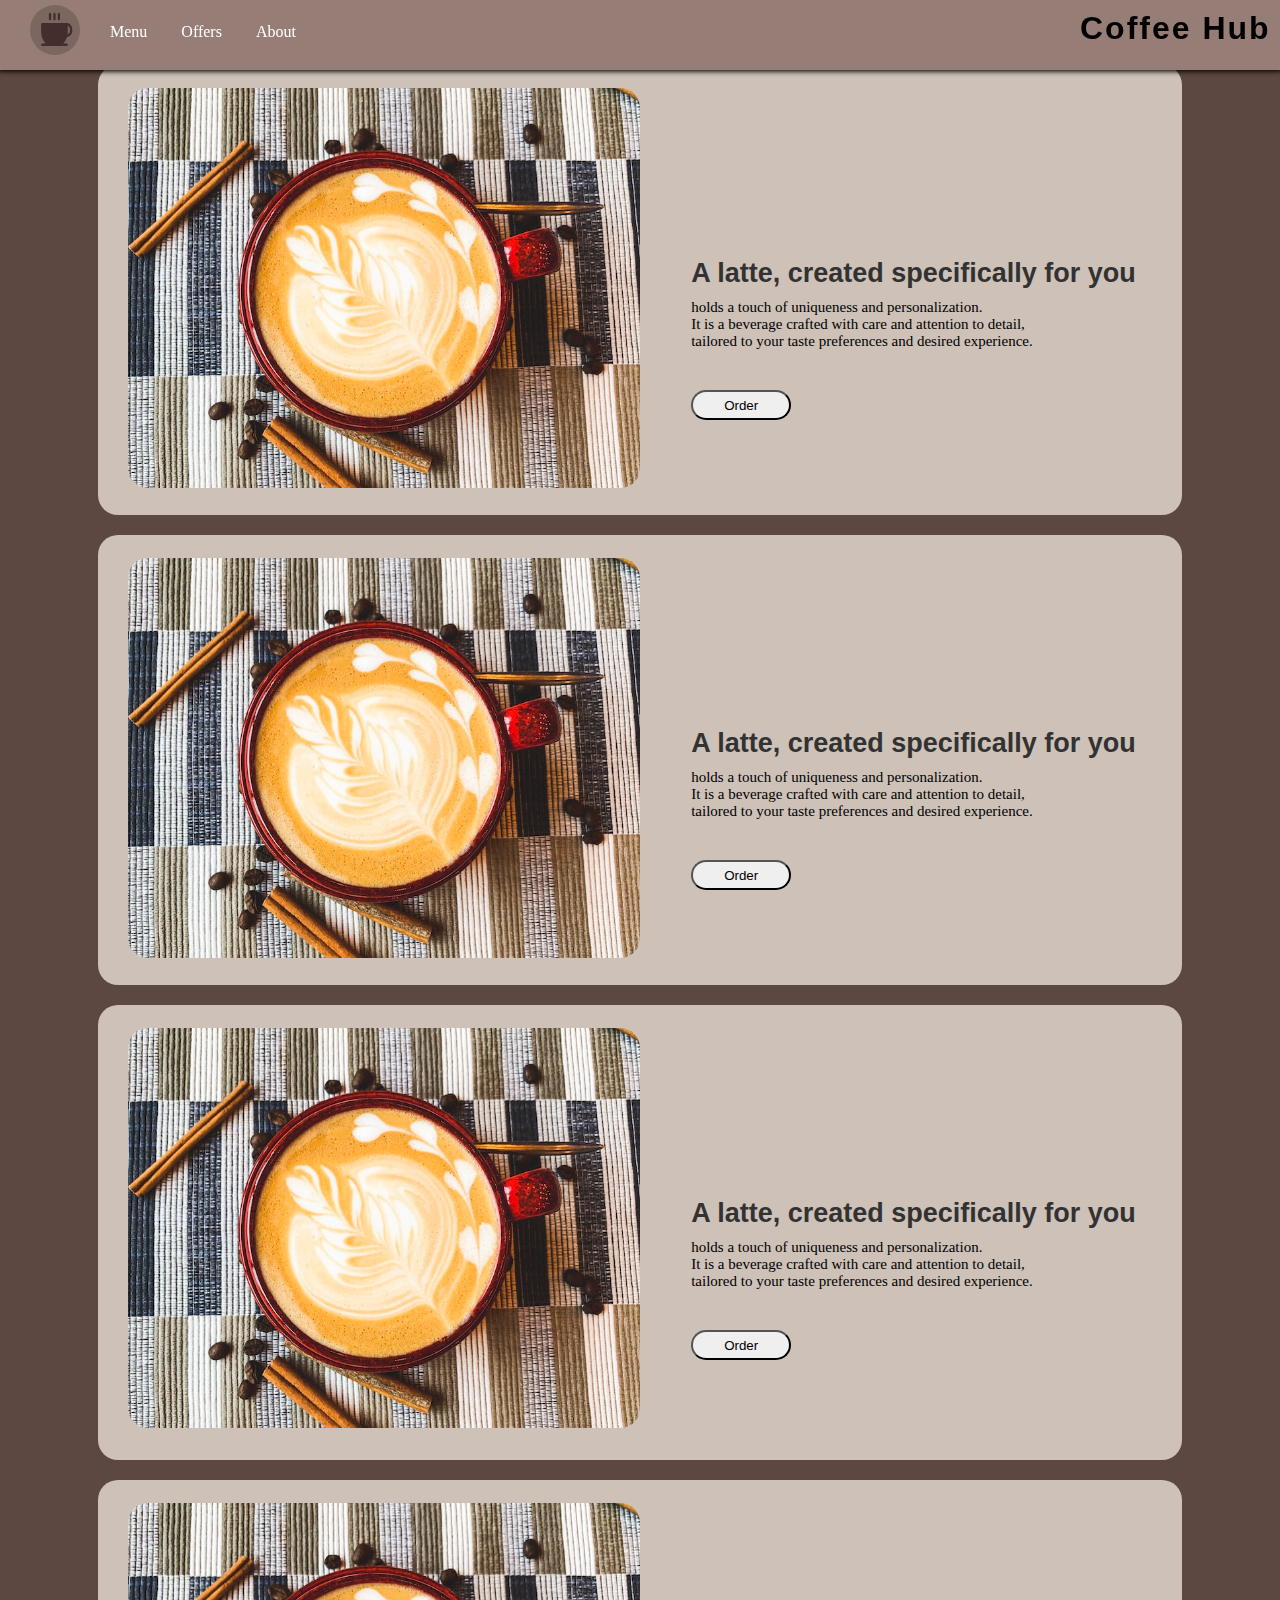
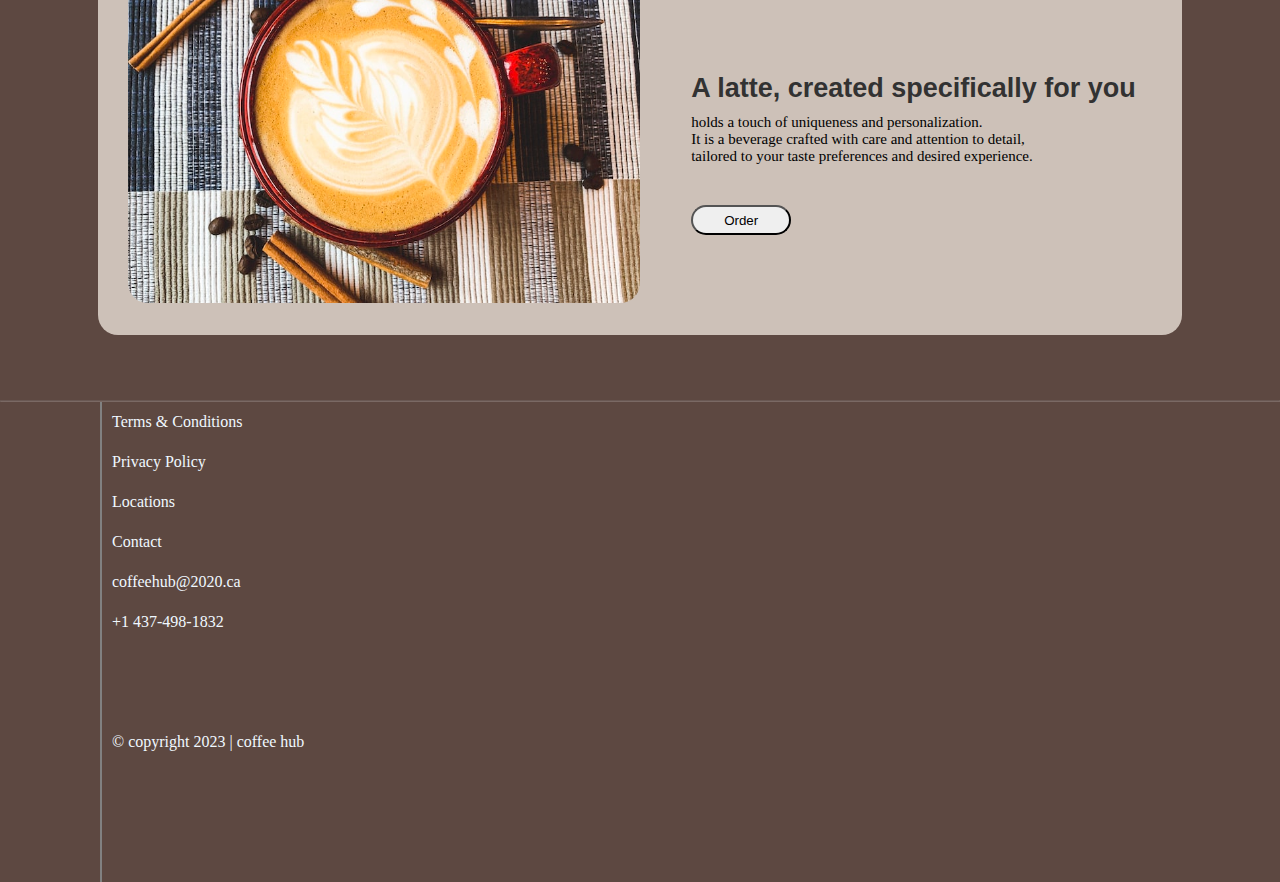
==== index.html @ 1ec55e0c "major changes" ====
<!DOCTYPE html>
<html lang="en">

<head>
    <meta charset="UTF-8">
    <meta name="viewport" content="width=device-width, initial-scale=1.0">
    <link rel="stylesheet" href="style/style.css">
    <title>Coffee Hub</title>
</head>

<body>
    <!-- header starts -->
    <header>
        <div class="header-main">

            <div class="header-left">
                <div class="logo">
                    <img src="logo/Group 1.svg" alt="">

                </div>
                <div class="navigation">
                    <ul>

                        <li><a href="#">Menu</a></li>
                        <li><a href="#">Offers</a></li>
                        <li><a href="#">About</a></li>


                    </ul>
                </div>

            </div>
            <div class="header-right">
                <div class="name">
                    <h1>Coffee Hub</h1>
                </div>

            </div>

        </div>

    </header>
    <!-- header ends -->
    <!-- main body starts -->
    <div class="body-main">
        <!-- content 1 starts -->
        <div class="content-1">
            <div class="img-1">
                <img src="images/coffee.png" alt="coffee">

            </div>
            <div class="txt-1">
                <h2>A latte, created specifically for you</h2>
                <h6>

                    holds a touch of uniqueness and personalization. <br>
                    It is a beverage crafted with care and attention to detail, <br>
                    tailored to your taste preferences and desired experience.</h6>

                <button>Order</button>
            </div>

        </div>
        <!-- content 1 ends -->
        <div class="content-2">
            <div class="img-1">
                <img src="images/coffee.png" alt="coffee">

            </div>
            <div class="txt-1">
                <h2>A latte, created specifically for you</h2>
                <h6>

                    holds a touch of uniqueness and personalization. <br>
                    It is a beverage crafted with care and attention to detail, <br>
                    tailored to your taste preferences and desired experience.</h6>

                <button>Order</button>
            </div>
        </div>
        <div class="content-3">
            <div class="img-1">
                <img src="images/coffee.png" alt="coffee">

            </div>
            <div class="txt-1">
                <h2>A latte, created specifically for you</h2>
                <h6>

                    holds a touch of uniqueness and personalization. <br>
                    It is a beverage crafted with care and attention to detail, <br>
                    tailored to your taste preferences and desired experience.</h6>

                <button>Order</button>
            </div>
        </div>
        <div class="content-4">
            <div class="img-1">
                <img src="images/coffee.png" alt="coffee">

            </div>
            <div class="txt-1">
                <h2>A latte, created specifically for you</h2>
                <h6>

                    holds a touch of uniqueness and personalization. <br>
                    It is a beverage crafted with care and attention to detail, <br>
                    tailored to your taste preferences and desired experience.</h6>
                <button>Order</button>
            </div>
        </div>

    </div>
    <hr>
    <!-- footer starts -->

    <footer>
        <div class="footer-about">
            <div class="conditions">
                <ul>
                    <li>Terms & Conditions</li>
                    <li>Privacy Policy</li>
                    <li>Locations</li>
                    <li>Contact</li>
                </ul>
            </div>
            <div class="mail">
                <ul>
                    <li>coffeehub@2020.ca</li>
                    <li>+1 437-498-1832</li>
                </ul>

            </div>
            <div class="copyright">
                <ul>
                    <li>&#169; copyright 2023 | coffee hub</li>

                </ul>
            </div>
        </div>
    </footer>
    <!-- footer ends -->

</body>

</html>
---- style/style.css ----
* {
    margin: 0;
    padding: 0;
}

body {
    background-color: #5D4841;
}

/* header starts */
.header-main {
    background-color: #967E76;
    display: flex;
    justify-content: space-between;
    height: 70px;
    width: 100%;
    box-shadow: black 0px 0.1px 5px 2px;
    position: fixed;
    z-index: 1;




}

.logo {
    padding-top: 5px;
    padding-left: 30px;
}

.header-left {
    display: flex;
    justify-content: space-between;
    width: 300px;


}

.header-right {
    width: 200px;
    padding-top: 10px;
}

.name {
    letter-spacing: 2px;
    font-family: 'Segoe UI', Tahoma, Geneva, Verdana, sans-serif;
}

/* header ends */
/* navigation starts */
.navigation {
    padding-left: 30px;
    word-spacing: 30px;
    padding-top: 23px;
    width: 300px;


}

.navigation li {
    display: inline;
    text-decoration-style: none;
}

.navigation li a {
    color: white;
}

ul li {
    text-decoration: none;
}

li a {
    text-decoration: none;
}

/* navigation ends */
/* main body starts */
.body-main {
    display: flex;
    justify-content: center;
    align-items: center;

    flex-direction: column;
    height: 2000px;

}

/* button all start*/
button {
    width: 100px;
    height: 30px;
    margin-top: 40px;
    border-radius: 30px;
}

/* button ends */
/* content 1 starts */
.content-1 {

    background-color: #CDC1B8;
    width: 80%;
    height: 450px;
    border-radius: 20px;
    display: flex;
    justify-content: space-between;
    padding-left: 30px;
    padding-right: 30px;


}

.img-1 {

    width: 50%;
    height: 400px;
    margin-top: 23px;
    border-radius: 20px;


}

.img-1 img {
    width: 100%;
    height: 100%;
    border-radius: 20px;
}

.txt-1 {
    color: aliceblue;
    width: 45%;
    height: 350px;
    margin-top: 23px;
    border-radius: 20px;

}

.txt-1 h2 {

    padding-top: 170px;
    font-size: 27px;
    color: rgb(50, 50, 50);
    font-family: 'Gill Sans', 'Gill Sans MT', Calibri, 'Trebuchet MS', sans-serif;



}


.txt-1 h6 {

    padding-top: 10px;
    font-size: 15px;
    font-weight: lighter;
    color: black;
}

/* content 1 ends */
/* content 2 starts */
.content-2 {

    background-color: #CDC1B8;
    width: 80%;
    height: 450px;
    border-radius: 20px;
    display: flex;
    justify-content: space-between;
    padding-left: 30px;
    padding-right: 30px;
    margin-top: 20px;


}

/* content 2 ends */
/* content 3 starts */
.content-3 {
    background-color: #CDC1B8;
    width: 80%;
    height: 455px;
    border-radius: 20px;
    display: flex;
    justify-content: space-between;
    padding-left: 30px;
    padding-right: 30px;
    margin-top: 20px;

}

/* content 3 ends */
/* content 4 starts */
.content-4 {
    background-color: #CDC1B8;
    width: 80%;
    height: 455px;
    border-radius: 20px;
    display: flex;
    justify-content: space-between;
    padding-left: 30px;
    padding-right: 30px;
    margin-top: 20px;

}

/* content 4 ends */
hr {
    opacity: 0.2;
}

.footer-main {
    height: 200px;
    width: 100%;
    padding-top: 20px;
    display: flex;
}

.conditions {

    height: 160px;
    width: 200px;
    margin-left: 100px;
    border-left: 2px solid rgb(129, 129, 129);
    line-height: 40px;
    padding-left: 10px;
    color: aliceblue;


}

.conditions li {
    list-style: none;
}

.mail {
    height: 160px;
    width: 200px;
    margin-left: 100px;
    border-left: 2px solid rgb(129, 129, 129);
    line-height: 40px;
    padding-left: 10px;
    color: aliceblue;


}

.mail li {
    list-style: none;
}

.copyright {
    height: 160px;
    width: 200px;
    margin-left: 100px;
    border-left: 2px solid rgb(129, 129, 129);
    line-height: 40px;
    padding-left: 10px;
    color: aliceblue;
}

.copyright li {
    list-style: none;
}

/* about page  starts*/
.about-main {

    height: 700px;
    width: 900px;
    padding-top: 100px;
    margin-left: 180px;

}

.about-top {

    display: flex;
    align-items: center;
    justify-content: center;
    margin-top: 20px;


}

.about-img {
    height: 300px;
    width: 500px;
    background-color: #AEED98;
    display: flex;
    justify-content: center;
    padding-top: 10px;



}

.about-img img {
    height: 290px;
    width: 480px;


}

.about-txt {
    writing-mode: vertical-rl;
    text-orientation: mixed;
    rotate: 180deg;
    font-size: 40px;
    word-spacing: 20px;
    letter-spacing: 2px;
}

.about-txt h5 {

    color: white;
    font-weight: lighter;
    font-family: 'Segoe UI', Tahoma, Geneva, Verdana, sans-serif;

}

.about-discription {
    display: inline-block;
    color: white;
    margin-left: 220px;
    margin-top: 30px;
    height: 600px;
}

.about-discription>p {
    font-size: 15px;
    line-height: 20px;
}

.about-footer {
    height: 200px;
    width: 100%;
    padding-top: 20px;
    display: flex;

}

.footer-hr {
    opacity: 0.2;
    margin-top: 220px;
}

/* about page ends */
/* menu-main page starts */
.menu-main {
    padding-top: 100px;
    display: flex;
    align-items:center ;
    flex-direction: column;
    height: 800px;
   
}
/* container 1 starts */
.container-1 {
   
    background-color: #CDC1B8;
    height: 400px;
    width: 80%;
    

}
/*  */

/* container 1 ends */
/* container 2 starts */
.container-2{
    margin-top: 20px;
    background-color: #CDC1B8;
    height: 400px;
    width: 80%;
    

}
/* container 2 ends */
/* style for both container 1 and 2 starts */
.item-container{
    height: 300px;
    width: 90%;
    background-color: lightgray;
    margin-left: 50px;
    display: flex;
}
.item-title{
    font-size: medium;
    font-weight:lighter;
    font-family: 'Segoe UI', Tahoma, Geneva, Verdana, sans-serif;
    margin-left: 50px;
    
}
.items{
    background-color: #a49b99;
    height: 270px;
    width: 215px;
    margin-top: 15px;
    margin-left: 10px;
    padding-top: 5px;
}
/* item-img starts*/
.item-img{

    background-color: #AEED98;
    margin-left: 5px;
    height: 220px;
    width: 95%;
}
/* item-img ends */
/* menu-order-btn starts */
.menu-order-btn{
    margin-top: 5px;
    margin-left: 5px;

}
/* menu-order-btn ends */

/* style for both container 1 and 2 ends */
/* menu-main page ends */
/* menu-hr starts*/
.menu-hr{
    opacity: 0.2;
    margin-top: 20px;
}
/* menu-hr ends */
/* menufooter starts */
.menu-footer{
    height: 200px;
    width: 100%;
    padding-top: 20px;
    display: flex;
}
/* menu footer ends */
/* order-place starts */
.order-main{
    height: 800px;
    width: 100%;
    padding-top: 200px;
}
.order-place-main{
    background-color: #483833;
    margin-left: 30%;
    width: 35%;
    height: 500;
    display: flex;
    align-items: center;
    flex-direction: column;
    padding:5px;
    padding-bottom: 20px;
}
.form-title{
    background-color: #CFCFCF;
    width: 100%;
    height: 50px;
    font-size: 30px;

    font-weight: lighter;
    font-weight: 100;
      
    padding-top: 8px;
    
    
}
form{
    color: white;
    word-spacing: 2px;
    line-height: 25px;
    font-size: 14px;

}
input{
    height: 20px;
}
/* to manupulate the width of the lable you need to make the display to inline-block */
.label{
    
    display: inline-block;
    width: 100px;
}

.agreement{
    font-size: 12px;
    
}
.agreement-chk{
    margin-left: 100px;
}

.order-form{
    
    padding-top: 20px;
    padding-left: 10px;
    height: 400px;
    width: 70%;
    
}
.Confirm-btn{
    margin: 0px;
    margin-left: 100px;
}


/* order-place ends */
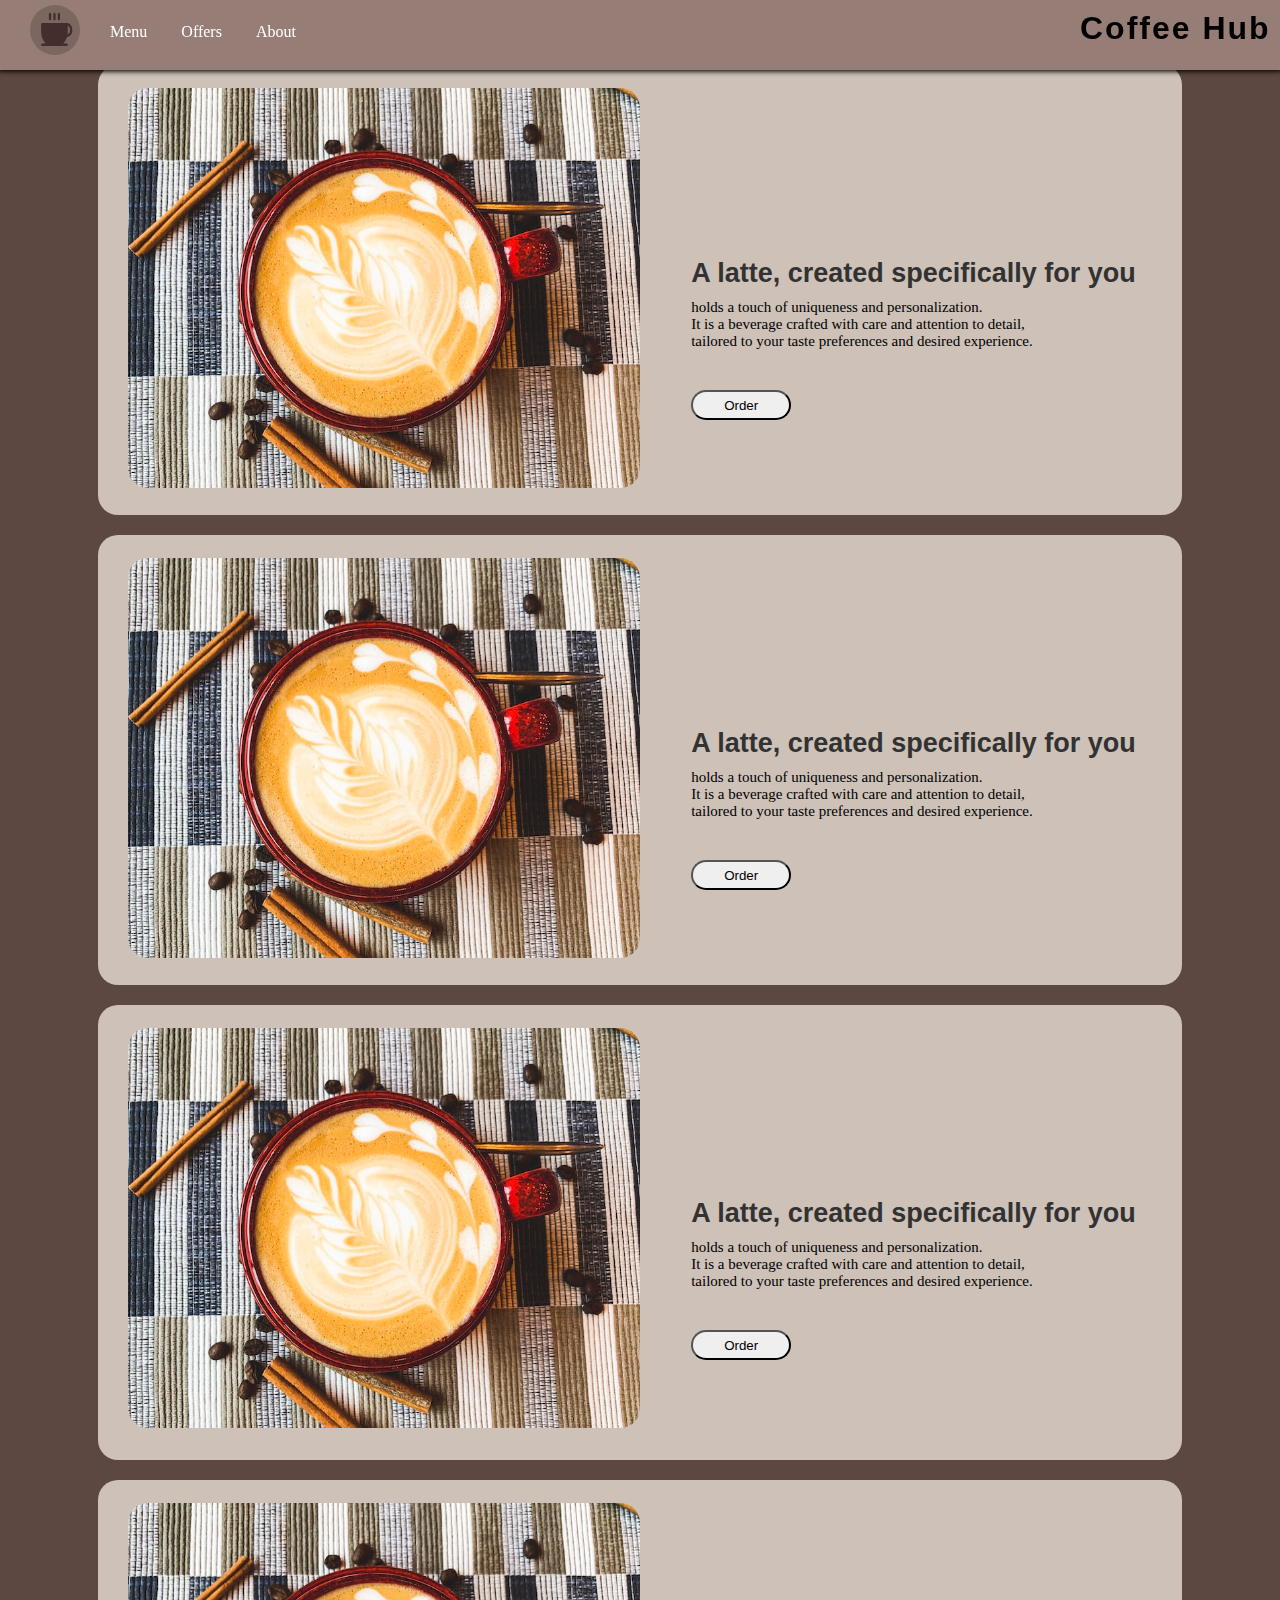
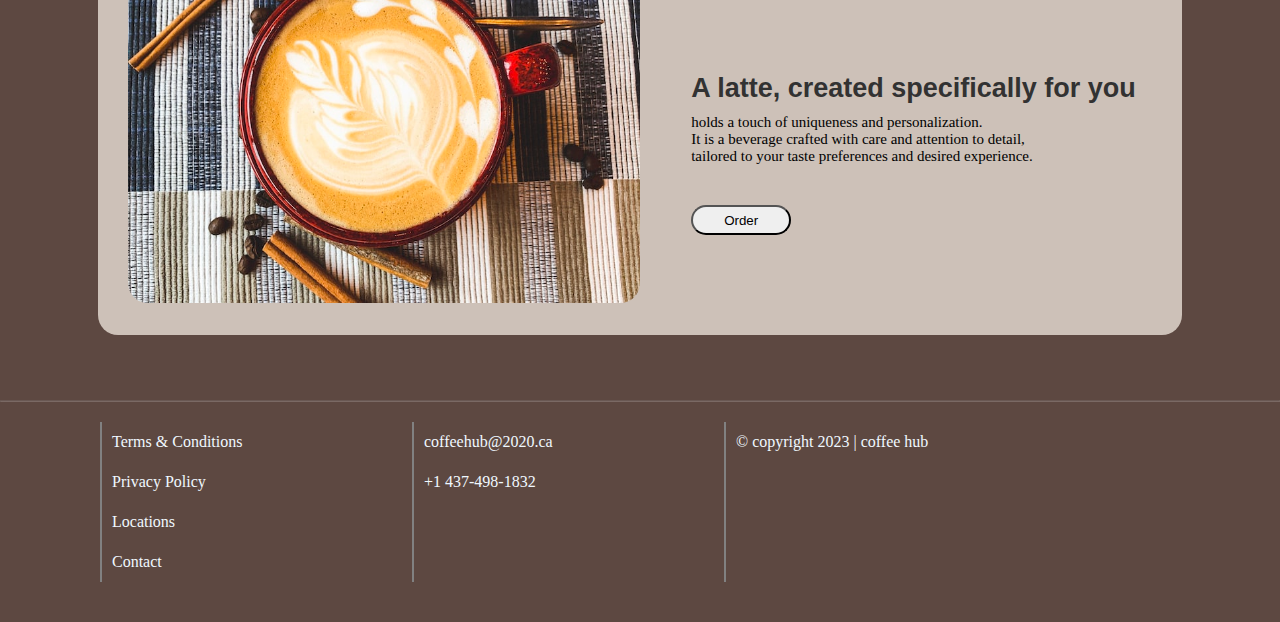
==== commit 91e9aece: "minute changes in the pages structures." ====
--- a/index.html
+++ b/index.html
@@ -115,7 +115,7 @@
     <!-- footer starts -->
 
     <footer>
-        <div class="footer-about">
+        <div class="footer-main">
             <div class="conditions">
                 <ul>
                     <li>Terms & Conditions</li>
--- a/style/style.css
+++ b/style/style.css
@@ -1,4 +1,11 @@
+@import url('https://fonts.googleapis.com/css2?family=Inter:wght@300;500&display=swap');
+
+
+
+
+
 * {
+
     margin: 0;
     padding: 0;
 }
@@ -348,49 +355,54 @@
 .menu-main {
     padding-top: 100px;
     display: flex;
-    align-items:center ;
+    align-items: center;
     flex-direction: column;
     height: 800px;
-   
-}
+
+}
+
 /* container 1 starts */
 .container-1 {
-   
+
     background-color: #CDC1B8;
     height: 400px;
     width: 80%;
-    
-
-}
+
+
+}
+
 /*  */
 
 /* container 1 ends */
 /* container 2 starts */
-.container-2{
+.container-2 {
     margin-top: 20px;
     background-color: #CDC1B8;
     height: 400px;
     width: 80%;
-    
-
-}
+
+
+}
+
 /* container 2 ends */
 /* style for both container 1 and 2 starts */
-.item-container{
+.item-container {
     height: 300px;
     width: 90%;
     background-color: lightgray;
     margin-left: 50px;
     display: flex;
 }
-.item-title{
+
+.item-title {
     font-size: medium;
-    font-weight:lighter;
+    font-weight: lighter;
     font-family: 'Segoe UI', Tahoma, Geneva, Verdana, sans-serif;
     margin-left: 50px;
-    
-}
-.items{
+
+}
+
+.items {
     background-color: #a49b99;
     height: 270px;
     width: 215px;
@@ -398,106 +410,144 @@
     margin-left: 10px;
     padding-top: 5px;
 }
+
 /* item-img starts*/
-.item-img{
+.item-img {
 
     background-color: #AEED98;
     margin-left: 5px;
     height: 220px;
     width: 95%;
 }
+
 /* item-img ends */
 /* menu-order-btn starts */
-.menu-order-btn{
+.menu-order-btn {
     margin-top: 5px;
     margin-left: 5px;
 
 }
+
 /* menu-order-btn ends */
 
 /* style for both container 1 and 2 ends */
 /* menu-main page ends */
 /* menu-hr starts*/
-.menu-hr{
+.menu-hr {
     opacity: 0.2;
     margin-top: 20px;
 }
+
 /* menu-hr ends */
 /* menufooter starts */
-.menu-footer{
+.menu-footer {
     height: 200px;
     width: 100%;
     padding-top: 20px;
     display: flex;
 }
+
 /* menu footer ends */
 /* order-place starts */
-.order-main{
-    height: 800px;
-    width: 100%;
-    padding-top: 200px;
-}
-.order-place-main{
+.order-main {
+    height: 600px;
+    width: 100%;
+    padding-top: 100px;
+}
+
+.order-place-main {
     background-color: #483833;
     margin-left: 30%;
-    width: 35%;
+    width: 40%;
     height: 500;
     display: flex;
     align-items: center;
     flex-direction: column;
-    padding:5px;
+    padding: 5px;
     padding-bottom: 20px;
 }
-.form-title{
+
+.form-title {
+
+
     background-color: #CFCFCF;
-    width: 100%;
+    margin-top: 10px;
+    width: 96%;
     height: 50px;
-    font-size: 30px;
-
-    font-weight: lighter;
-    font-weight: 100;
-      
-    padding-top: 8px;
-    
-    
-}
-form{
+    font-size: 26px;
+    font-family: 'Inter', sans-serif;
+
+}
+
+.form-title>h6 {
+    margin-top: 12px;
+    margin-left: 10px;
+
+}
+
+form {
+
     color: white;
     word-spacing: 2px;
     line-height: 25px;
     font-size: 14px;
 
 }
-input{
+
+input {
     height: 20px;
-}
+
+}
+
+.details-input {
+    width: 200px;
+}
+
+.order-form {
+
+    padding-top: 20px;
+    padding-right: 125px;
+    height: 400px;
+    width: 70%;
+
+}
+
 /* to manupulate the width of the lable you need to make the display to inline-block */
-.label{
-    
+.label {
+
     display: inline-block;
     width: 100px;
 }
 
-.agreement{
+.agreement {
     font-size: 12px;
-    
-}
-.agreement-chk{
+
+
+}
+
+.agreement-wrapper {
+    display: flex;
+    align-items: center;
+
+}
+
+.agreement-chk {
     margin-left: 100px;
-}
-
-.order-form{
-    
+
+}
+
+
+
+.Confirm-btn {
+    margin: 0px;
+    margin-left: 90px;
+}
+
+.order-footer {
+    height: 200px;
+    width: 100%;
     padding-top: 20px;
-    padding-left: 10px;
-    height: 400px;
-    width: 70%;
-    
-}
-.Confirm-btn{
-    margin: 0px;
-    margin-left: 100px;
-}
-
+    display: flex;
+}
 
 /* order-place ends */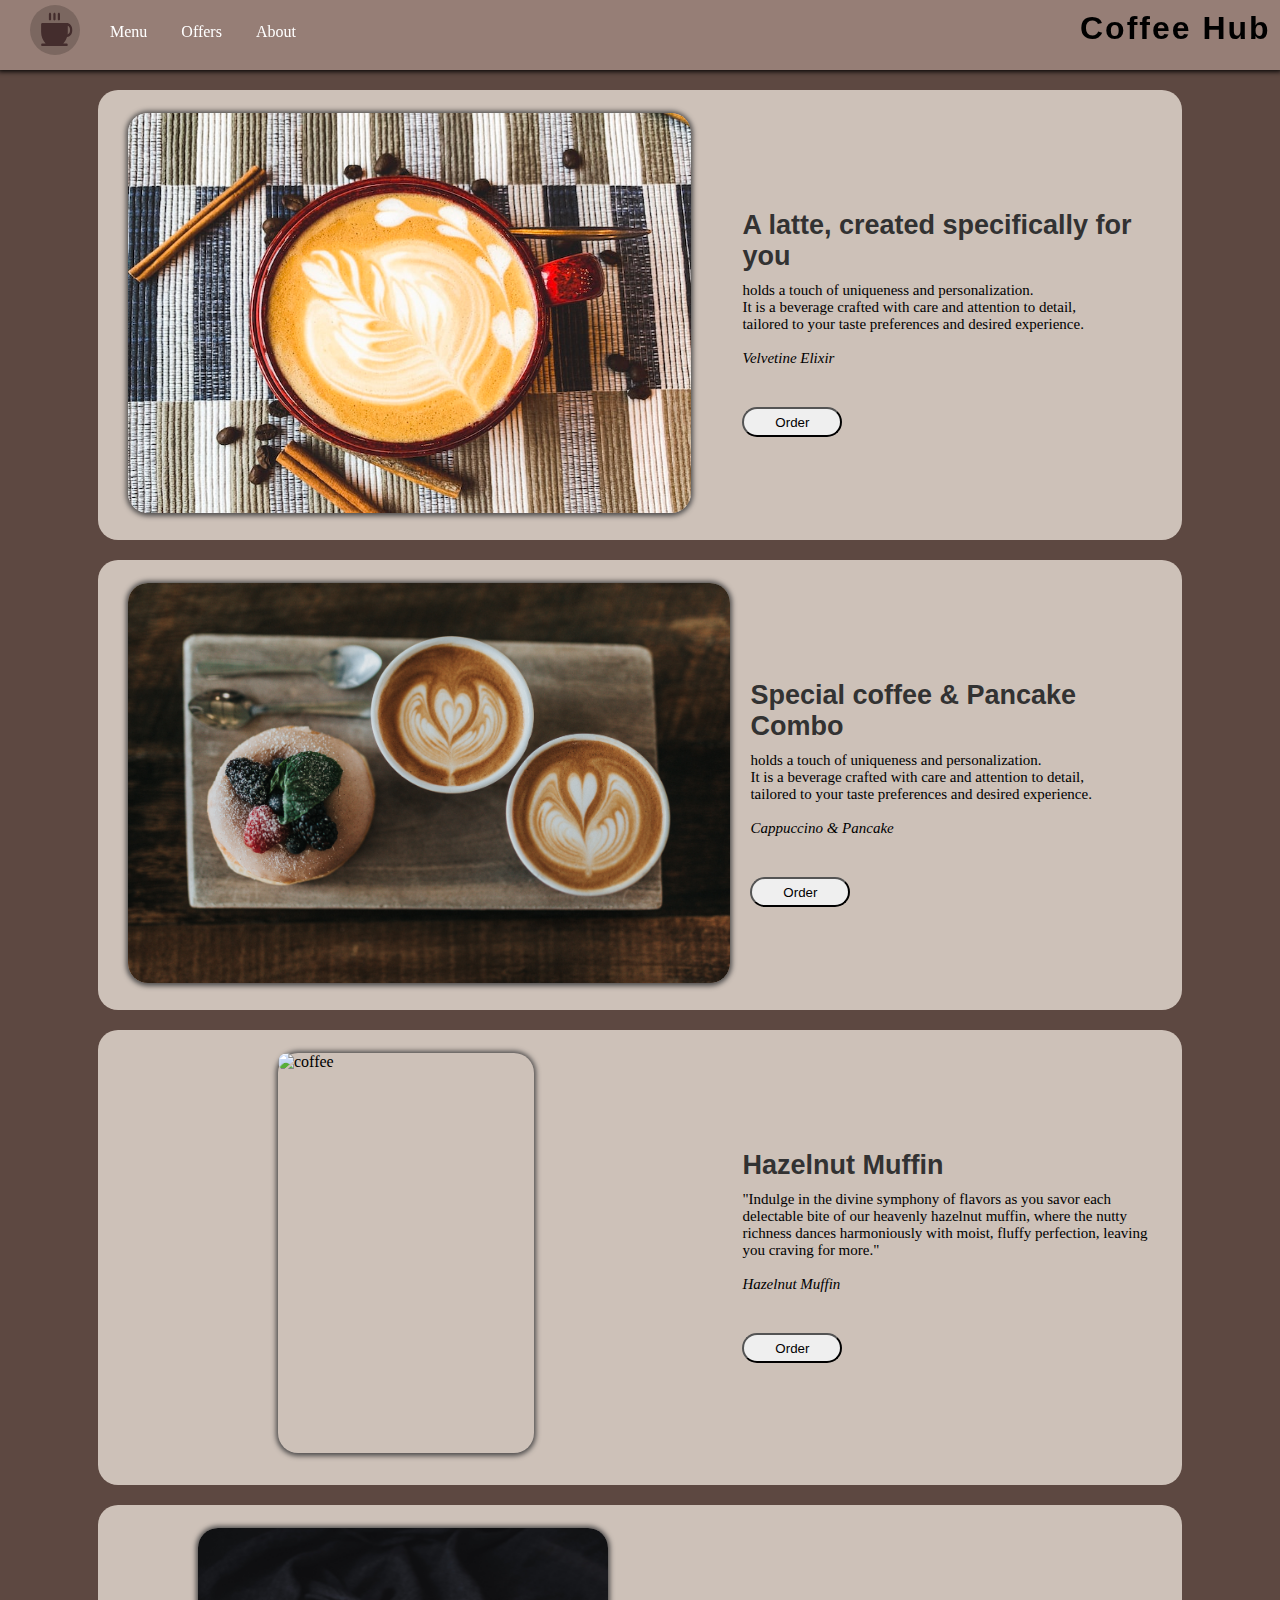
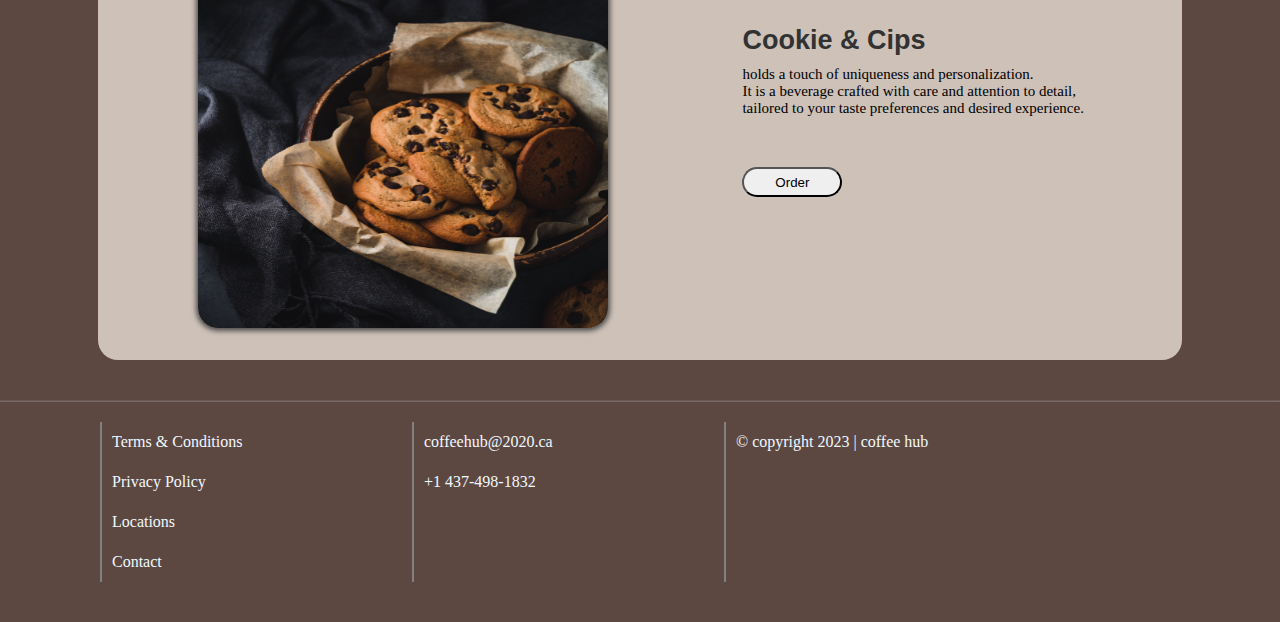
==== commit 6023738a: "certain changes in the style and index.html" ====
--- a/index.html
+++ b/index.html
@@ -15,15 +15,15 @@
 
             <div class="header-left">
                 <div class="logo">
-                    <img src="logo/Group 1.svg" alt="">
+                    <a href="index.html"><img src="logo/Group 1.svg" alt=""></a>
 
                 </div>
                 <div class="navigation">
                     <ul>
 
-                        <li><a href="#">Menu</a></li>
-                        <li><a href="#">Offers</a></li>
-                        <li><a href="#">About</a></li>
+                        <li><a href="pages/menu.html">Menu</a></li>
+                        <li><a href="pages/offers.html">Offers</a></li>
+                        <li><a href="pages/about.html">About</a></li>
 
 
                     </ul>
@@ -55,58 +55,69 @@
 
                     holds a touch of uniqueness and personalization. <br>
                     It is a beverage crafted with care and attention to detail, <br>
-                    tailored to your taste preferences and desired experience.</h6>
+                    tailored to your taste preferences and desired experience. <br> <br>
+                    <i><strong>Velvetine Elixir</strong></i>
+                </h6>
 
-                <button>Order</button>
+
+                <a href="pages/order-place.html"><button class="index-order-button">Order</button> </a>
             </div>
 
         </div>
         <!-- content 1 ends -->
         <div class="content-2">
-            <div class="img-1">
-                <img src="images/coffee.png" alt="coffee">
+            <div class="img-2">
+                <img src="images/coffee-donut-combo" alt="coffee">
 
             </div>
             <div class="txt-1">
-                <h2>A latte, created specifically for you</h2>
+                <h2>Special coffee & Pancake Combo</h2>
                 <h6>
 
                     holds a touch of uniqueness and personalization. <br>
                     It is a beverage crafted with care and attention to detail, <br>
-                    tailored to your taste preferences and desired experience.</h6>
+                    tailored to your taste preferences and desired experience. <br><br>
+                    <i><strong>Cappuccino & Pancake</strong></i>
+                </h6>
 
-                <button>Order</button>
+                <a href="pages/order-place.html"><button class="index-order-button">Order</button> </a>
             </div>
         </div>
         <div class="content-3">
-            <div class="img-1">
-                <img src="images/coffee.png" alt="coffee">
+            <div class="img-3">
+                <img src="images/cupcake" alt="coffee">
 
             </div>
             <div class="txt-1">
-                <h2>A latte, created specifically for you</h2>
+                <h2>Hazelnut Muffin</h2>
+                <h6>
+
+                    "Indulge in the divine symphony of flavors as you savor each delectable bite of our heavenly
+                    hazelnut muffin, where the nutty richness dances harmoniously with moist, fluffy perfection,
+                    leaving you craving for more." <br> <br>
+                    <i><strong>Hazelnut Muffin</strong></i>
+                </h6>
+
+                <a href="pages/order-place.html"><button class="index-order-button">Order</button> </a>
+            </div>
+        </div>
+        <div class="content-4">
+            <div class="img-4">
+                <img src="images/cookie" alt="coffee">
+
+            </div>
+            <div class="txt-1">
+                <h2>Cookie & Cips</h2>
                 <h6>
 
                     holds a touch of uniqueness and personalization. <br>
                     It is a beverage crafted with care and attention to detail, <br>
-                    tailored to your taste preferences and desired experience.</h6>
+                    tailored to your taste preferences and desired experience.
 
-                <button>Order</button>
-            </div>
-        </div>
-        <div class="content-4">
-            <div class="img-1">
-                <img src="images/coffee.png" alt="coffee">
+                    <h6>
 
-            </div>
-            <div class="txt-1">
-                <h2>A latte, created specifically for you</h2>
-                <h6>
 
-                    holds a touch of uniqueness and personalization. <br>
-                    It is a beverage crafted with care and attention to detail, <br>
-                    tailored to your taste preferences and desired experience.</h6>
-                <button>Order</button>
+                        <a href="pages/order-place.html"><button class="index-order-button">Order</button> </a>
             </div>
         </div>
 
--- a/style/style.css
+++ b/style/style.css
@@ -3,7 +3,7 @@
 
 
 
-
+/* this makes the default margin and padding for all the pages as 0. */
 * {
 
     margin: 0;
@@ -99,7 +99,9 @@
     height: 30px;
     margin-top: 40px;
     border-radius: 30px;
-}
+
+}
+
 
 /* button ends */
 /* content 1 starts */
@@ -113,16 +115,18 @@
     justify-content: space-between;
     padding-left: 30px;
     padding-right: 30px;
+    margin-top: 50px;
 
 
 }
 
 .img-1 {
 
-    width: 50%;
+    width: 55%;
     height: 400px;
     margin-top: 23px;
     border-radius: 20px;
+    box-shadow: rgb(80, 78, 78) 0px 0.1px 5px 2px;
 
 
 }
@@ -131,20 +135,22 @@
     width: 100%;
     height: 100%;
     border-radius: 20px;
+
 }
 
 .txt-1 {
     color: aliceblue;
-    width: 45%;
-    height: 350px;
-    margin-top: 23px;
-    border-radius: 20px;
+    width: 40%;
+    height: 200px;
+    margin-top: 120px;
+    border-radius: 20px;
+    margin-left: 20px;
 
 }
 
 .txt-1 h2 {
 
-    padding-top: 170px;
+
     font-size: 27px;
     color: rgb(50, 50, 50);
     font-family: 'Gill Sans', 'Gill Sans MT', Calibri, 'Trebuchet MS', sans-serif;
@@ -176,6 +182,24 @@
     padding-right: 30px;
     margin-top: 20px;
 
+
+}
+
+.img-2 {
+
+    width: 60%;
+    height: 400px;
+    margin-top: 23px;
+    border-radius: 20px;
+    box-shadow: rgb(80, 78, 78) 0px 0.1px 5px 2px;
+
+
+}
+
+.img-2 img {
+    width: 100%;
+    height: 100%;
+    border-radius: 20px;
 
 }
 
@@ -194,6 +218,25 @@
 
 }
 
+.img-3 {
+
+    width: 25%;
+    height: 400px;
+    margin-left: 150px;
+    margin-top: 23px;
+    border-radius: 20px;
+    box-shadow: rgb(80, 78, 78) 0px 0.1px 5px 2px;
+
+
+}
+
+.img-3 img {
+    width: 100%;
+    height: 100%;
+    border-radius: 20px;
+
+}
+
 /* content 3 ends */
 /* content 4 starts */
 .content-4 {
@@ -206,6 +249,25 @@
     padding-left: 30px;
     padding-right: 30px;
     margin-top: 20px;
+
+}
+
+.img-4 {
+
+    width: 40%;
+    height: 400px;
+    margin-top: 23px;
+    margin-left: 70px;
+    border-radius: 20px;
+    box-shadow: rgb(80, 78, 78) 0px 0.1px 5px 2px;
+
+
+}
+
+.img-4 img {
+    width: 100%;
+    height: 100%;
+    border-radius: 20px;
 
 }
 
@@ -269,6 +331,7 @@
 }
 
 /* about page  starts*/
+/* index page ends */
 .about-main {
 
     height: 700px;
@@ -550,4 +613,152 @@
     display: flex;
 }
 
-/* order-place ends */+/* order-place ends */
+/* offer main starts */
+.offer-main {
+    width: auto;
+    height: 1200px;
+    padding-top: 100px;
+    display: flex;
+    flex-direction: column;
+    align-items: center;
+
+}
+
+/* offer container 1 starts */
+
+.offer-container-1 {
+    height: 500px;
+    width: 80%;
+    background-color: #CDC1B8;
+    display: flex;
+    justify-content: space-between;
+
+
+
+}
+
+/* offer container 1 left starts */
+
+.offer-container-1-left {
+    height: 450px;
+    width: 40%;
+    background-color: #4d4c4c;
+    margin-top: 25px;
+    margin-left: 40px;
+
+}
+
+.offer-container-1-left-top {
+    height: 60%;
+    width: 100%;
+    background-color: #e4634a;
+
+}
+
+.offer-container-1-left-bottom {
+    height: 40%;
+    width: 100%;
+    background-color: #483833;
+}
+
+/* offer container 1 left ends */
+/* offer container 1 right startts */
+.offer-container-1-right {
+    height: 450px;
+    width: 40%;
+    background-color: #4d4c4c;
+    margin-top: 25px;
+    margin-right: 40px;
+
+}
+
+.offer-container-1-right-top {
+    height: 60%;
+    width: 100%;
+    background-color: #e4634a;
+
+}
+
+.offer-container-1-right-bottom {
+    height: 40%;
+    width: 100%;
+    background-color: #483833;
+}
+
+/* offer container 1 right ends */
+
+/* offer container 1 ends */
+/* offer container 2 strts */
+.offer-container-2 {
+    height: 500px;
+    width: 80%;
+    background-color: #CDC1B8;
+    margin-top: 20px;
+    display: flex;
+    justify-content: space-between;
+
+}
+
+/* offer container 2 left starts */
+.offer-container-2-left {
+    height: 450px;
+    width: 40%;
+    background-color: #4d4c4c;
+    margin-top: 25px;
+    margin-left: 40px;
+
+}
+
+.offer-container-2-left-top {
+    height: 60%;
+    width: 100%;
+    background-color: #e4634a;
+
+}
+
+.offer-container-2-left-bottom {
+    height: 40%;
+    width: 100%;
+    background-color: #483833;
+}
+
+/* offer container 2 left ends */
+/* offer container 2 right starts */
+.offer-container-2-right {
+    height: 450px;
+    width: 40%;
+    background-color: #4d4c4c;
+    margin-top: 25px;
+    margin-right: 40px;
+
+}
+
+.offer-container-2-right-top {
+    height: 60%;
+    width: 100%;
+    background-color: #e4634a;
+
+
+}
+
+.offer-container-2-right-bottom {
+    height: 40%;
+    width: 100%;
+    background-color: #483833;
+}
+
+/* offer container 2 right ends */
+/* offer container 2 ends */
+
+
+/* offer main ends */
+/* offer footer starts */
+.offer-footer {
+    height: 200px;
+    width: 100%;
+    padding-top: 20px;
+    display: flex;
+}
+
+/* offer footer ends */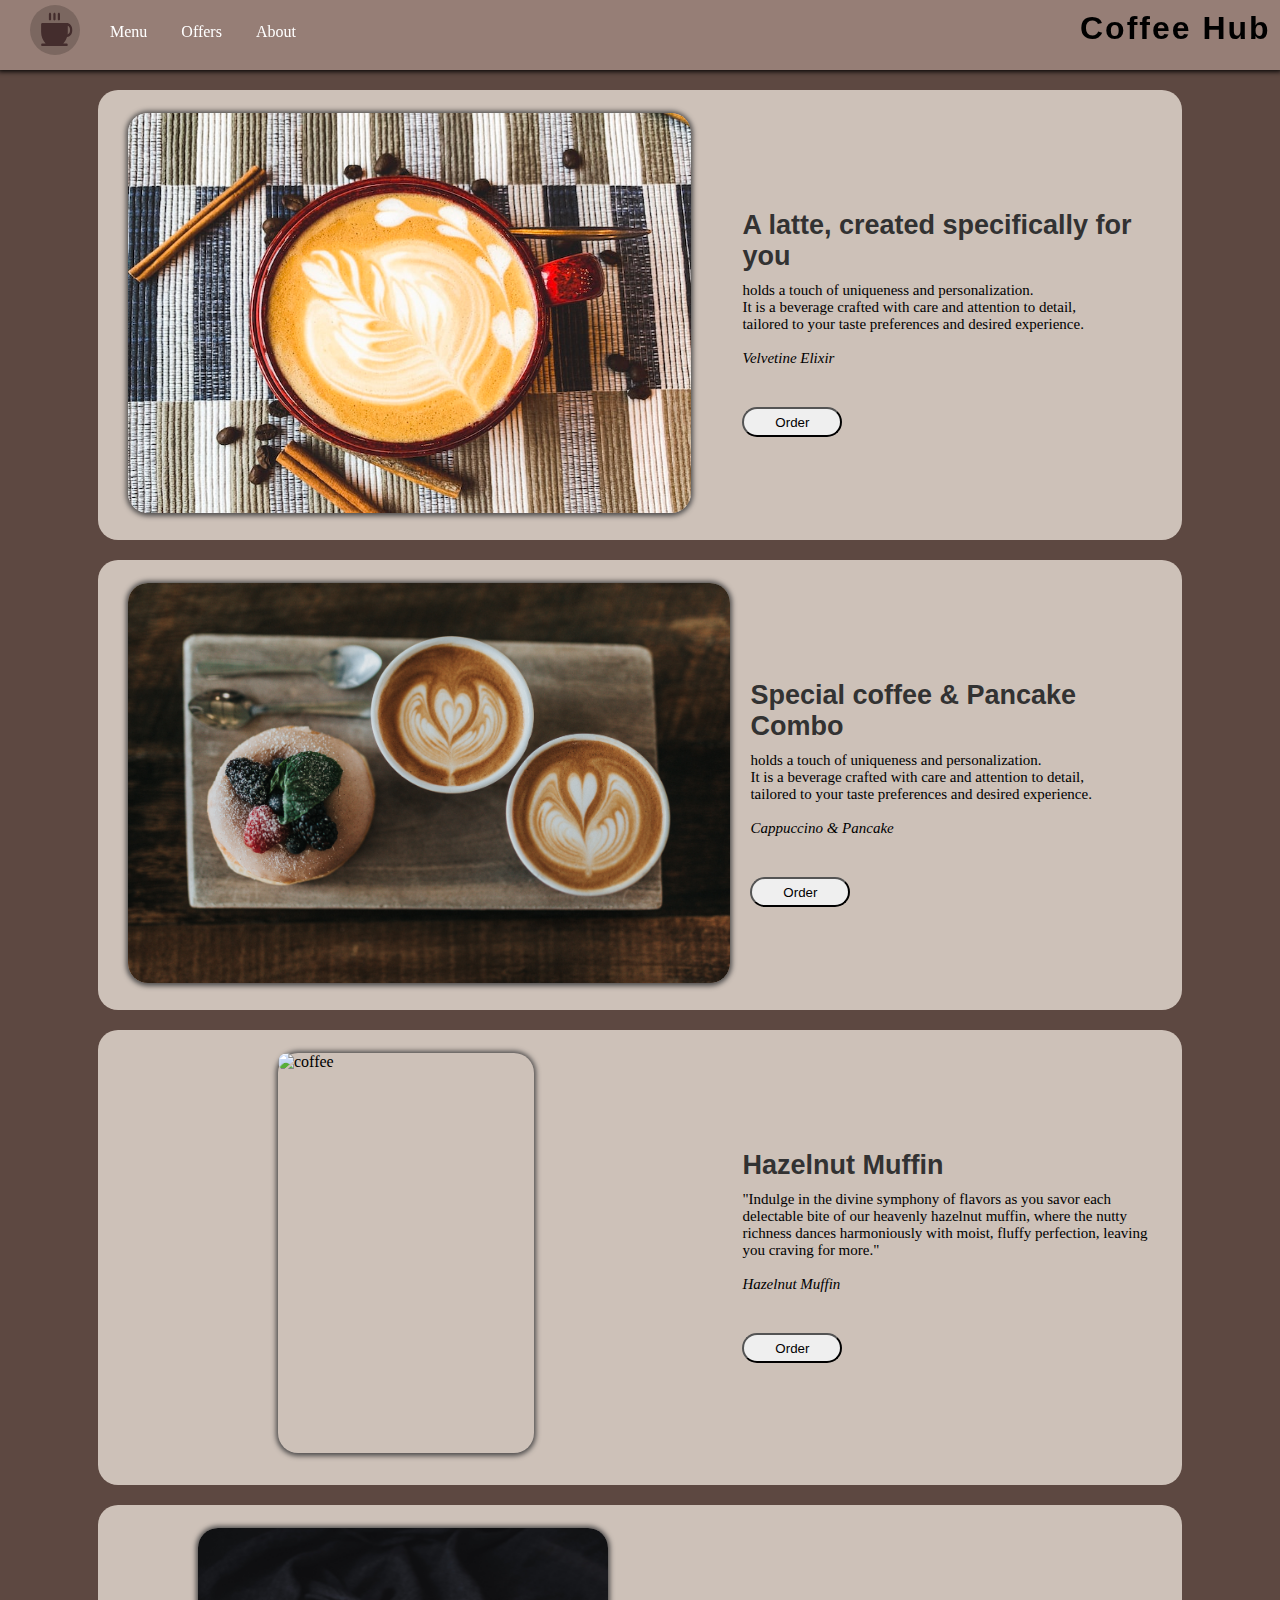
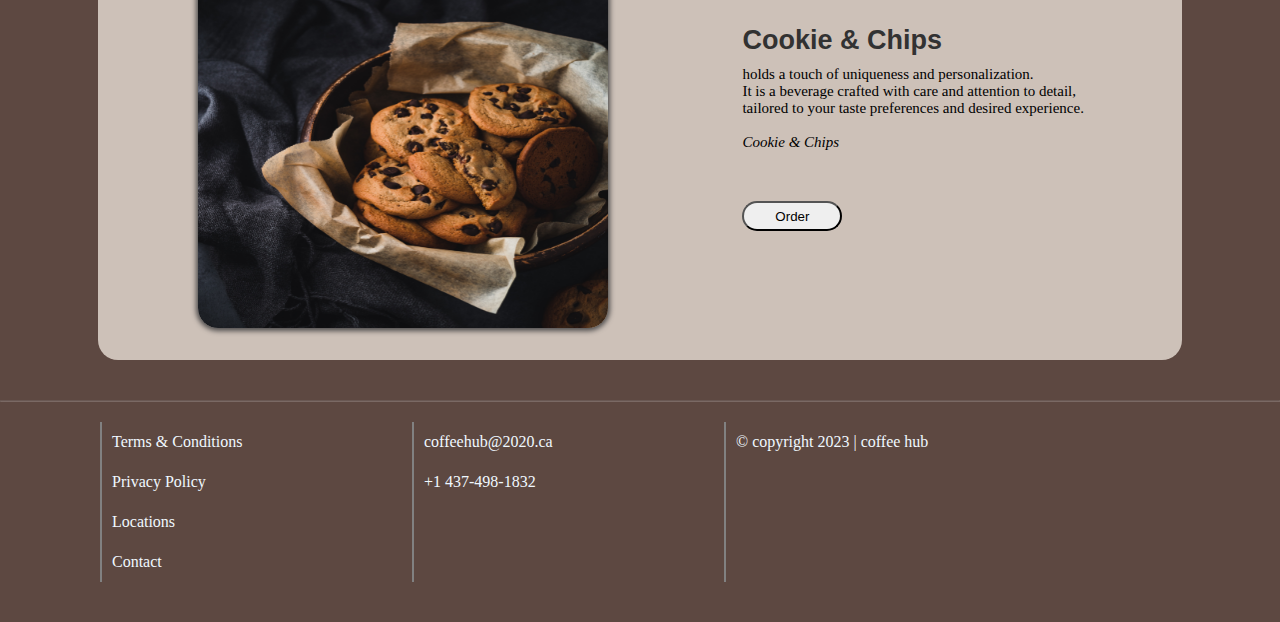
==== commit 2f6b6757: "added images and modified index.html and menu.html" ====
--- a/index.html
+++ b/index.html
@@ -46,7 +46,7 @@
         <!-- content 1 starts -->
         <div class="content-1">
             <div class="img-1">
-                <img src="images/coffee.png" alt="coffee">
+                <img src="images/coffee/coffee.png" alt="coffee">
 
             </div>
             <div class="txt-1">
@@ -67,7 +67,7 @@
         <!-- content 1 ends -->
         <div class="content-2">
             <div class="img-2">
-                <img src="images/coffee-donut-combo" alt="coffee">
+                <img src="images/combo/coffee-donut-combo.png" alt="coffee">
 
             </div>
             <div class="txt-1">
@@ -85,7 +85,7 @@
         </div>
         <div class="content-3">
             <div class="img-3">
-                <img src="images/cupcake" alt="coffee">
+                <img src="images/bakery/cupcake.png" alt="coffee">
 
             </div>
             <div class="txt-1">
@@ -103,16 +103,17 @@
         </div>
         <div class="content-4">
             <div class="img-4">
-                <img src="images/cookie" alt="coffee">
+                <img src="images/bakery/cookie.png" alt="coffee">
 
             </div>
             <div class="txt-1">
-                <h2>Cookie & Cips</h2>
+                <h2>Cookie & Chips</h2>
                 <h6>
 
                     holds a touch of uniqueness and personalization. <br>
                     It is a beverage crafted with care and attention to detail, <br>
-                    tailored to your taste preferences and desired experience.
+                    tailored to your taste preferences and desired experience. <br><br>
+                    <i><strong>Cookie & Chips</strong></i>
 
                     <h6>
 
--- a/style/style.css
+++ b/style/style.css
@@ -466,7 +466,7 @@
 }
 
 .items {
-    background-color: #a49b99;
+    border: 1px solid black;
     height: 270px;
     width: 215px;
     margin-top: 15px;
@@ -474,14 +474,30 @@
     padding-top: 5px;
 }
 
+.items>p {
+    font-size: 15px;
+    font-weight: lighter;
+    font-family: 'Segoe UI', Tahoma, Geneva, Verdana, sans-serif;
+    margin-left: 10px;
+
+}
+
 /* item-img starts*/
 .item-img {
 
-    background-color: #AEED98;
+
     margin-left: 5px;
-    height: 220px;
+    height: 190px;
     width: 95%;
 }
+
+.item-img img {
+    margin-top: 10px;
+    height: 90%;
+    width: 100%;
+    border-radius: 20px;
+}
+
 
 /* item-img ends */
 /* menu-order-btn starts */
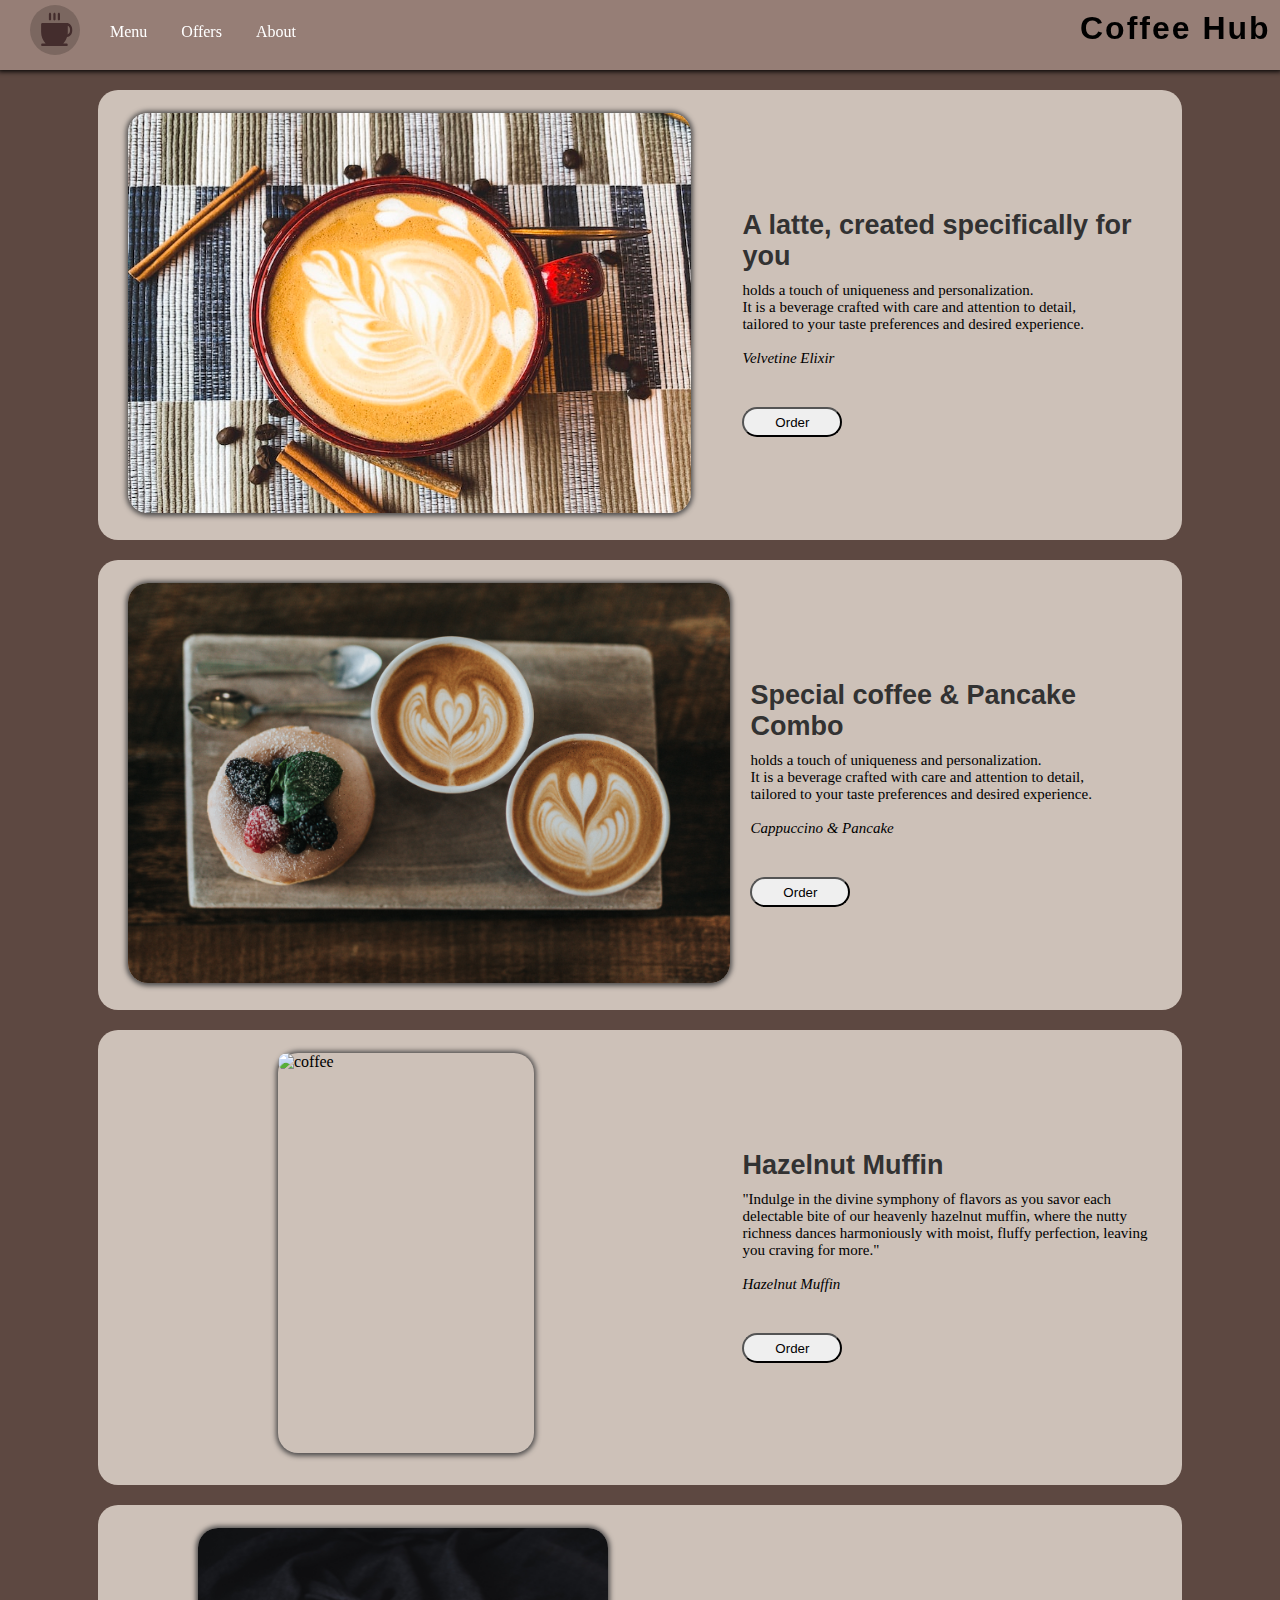
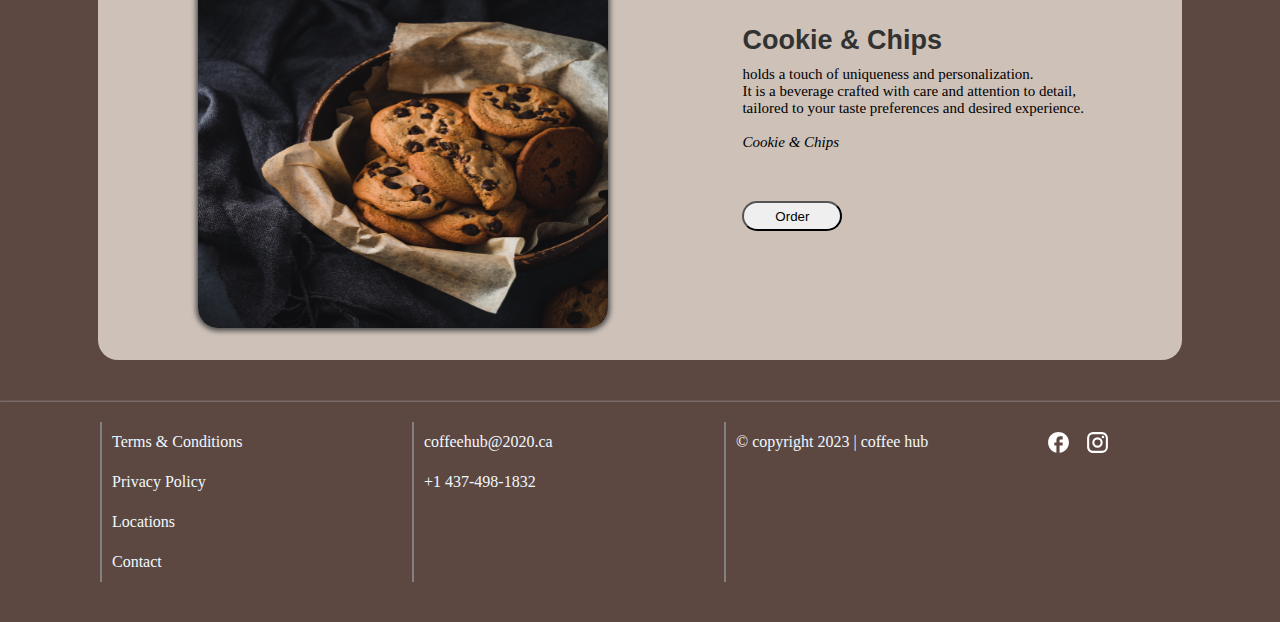
==== commit d315640e: "added the social media icons" ====
--- a/index.html
+++ b/index.html
@@ -149,6 +149,12 @@
 
                 </ul>
             </div>
+            <div class="socials">
+                <ul>
+                    <li><img src="svg/facebook.svg" alt="facebook"></li>
+                    <li><img src="svg/instagram.svg" alt="instagram"></li>
+                </ul>
+            </div>
         </div>
     </footer>
     <!-- footer ends -->
--- a/style/style.css
+++ b/style/style.css
@@ -330,8 +330,26 @@
     list-style: none;
 }
 
+.socials {
+
+    height: 70px;
+    width: 100px;
+    padding-top: 8px;
+    margin-left: 100px;
+
+}
+
+.socials li {
+    list-style-type: none;
+    width: 50px;
+    display: inline;
+    margin-left: 10px;
+
+}
+
+
+/* index page ends */
 /* about page  starts*/
-/* index page ends */
 .about-main {
 
     height: 700px;
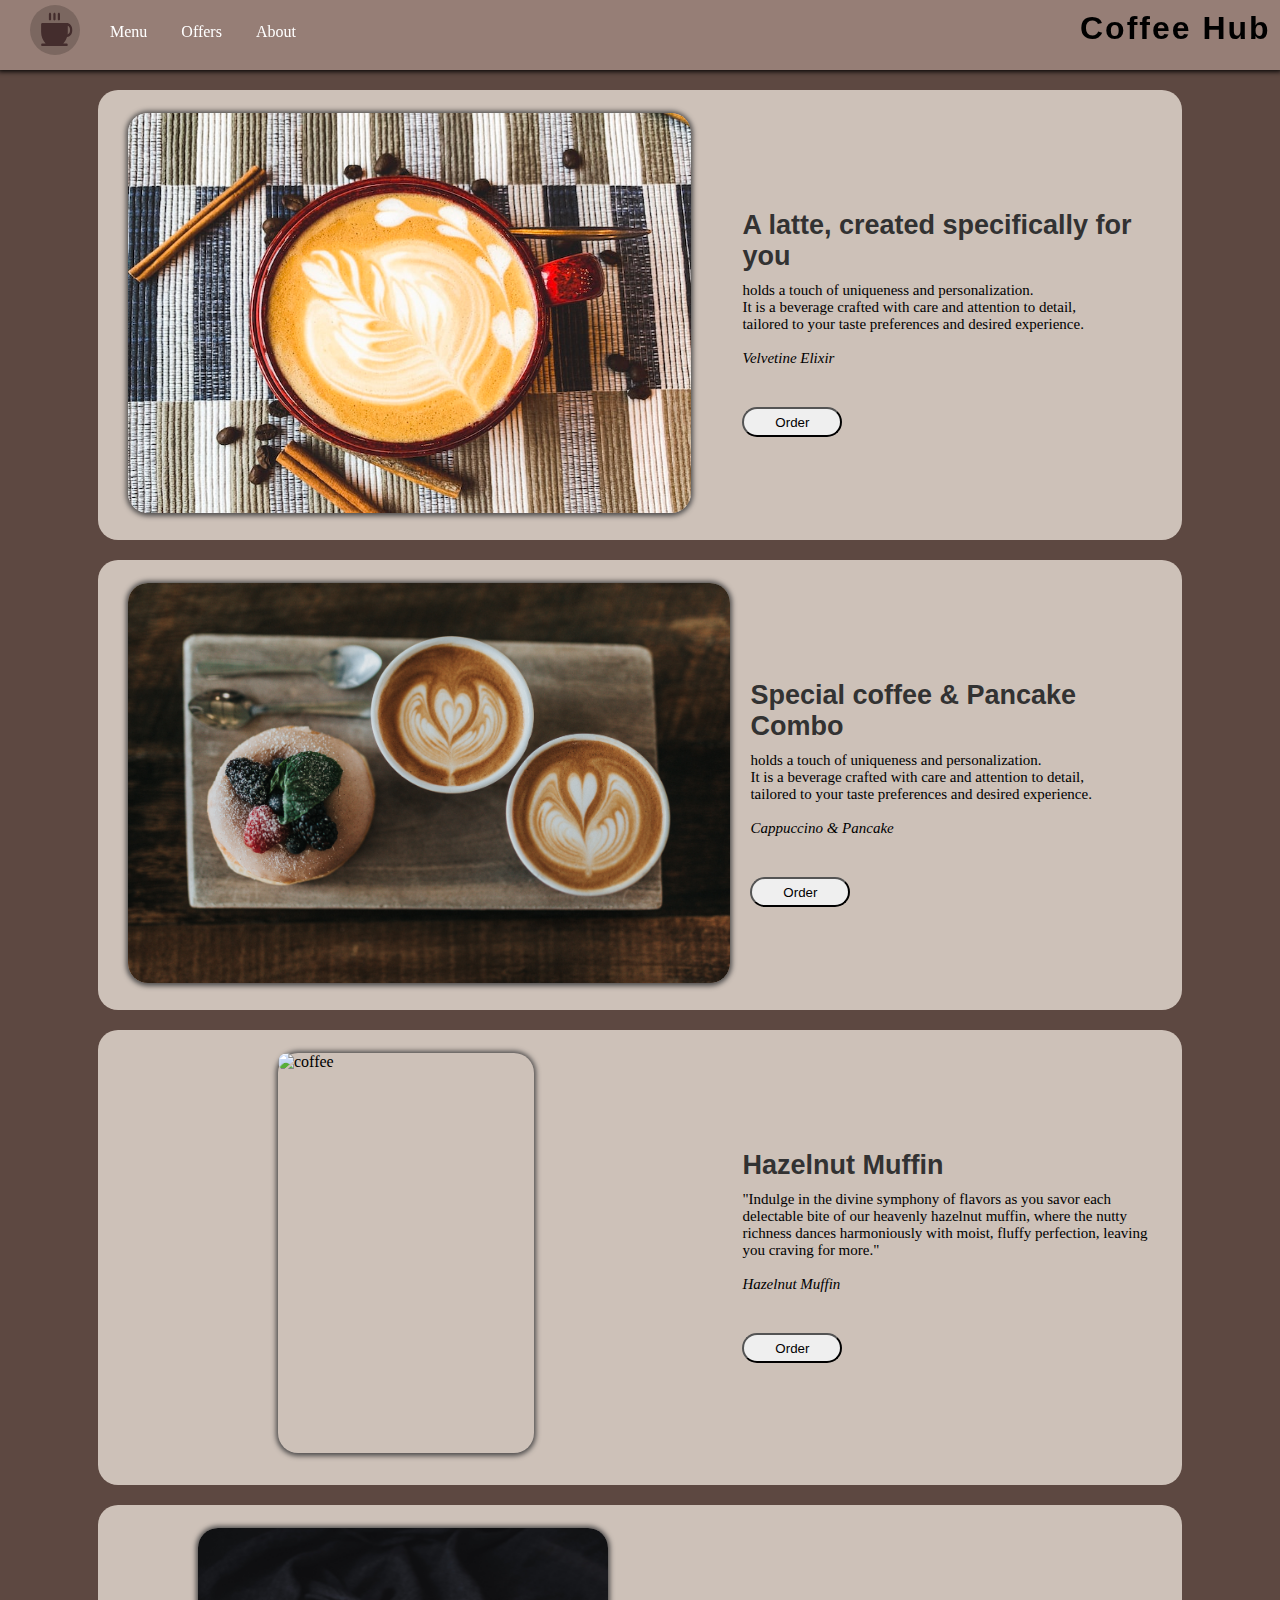
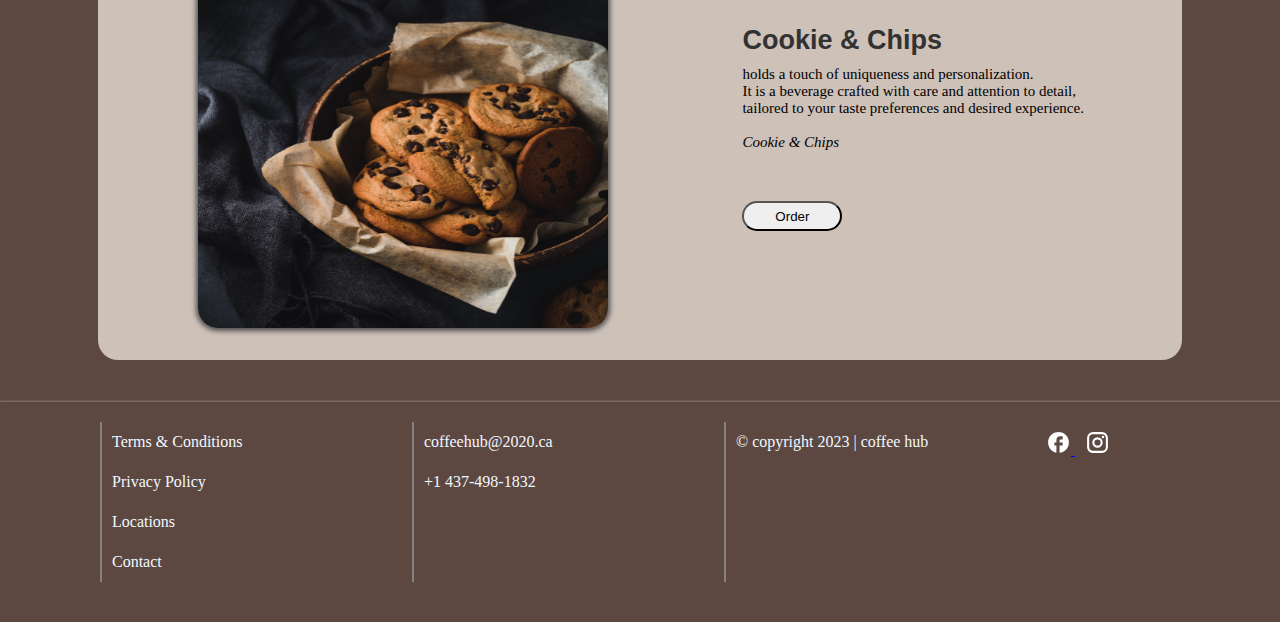
==== commit 1e066b88: "changed some colors and layout" ====
--- a/index.html
+++ b/index.html
@@ -150,10 +150,11 @@
                 </ul>
             </div>
             <div class="socials">
-                <ul>
-                    <li><img src="svg/facebook.svg" alt="facebook"></li>
-                    <li><img src="svg/instagram.svg" alt="instagram"></li>
-                </ul>
+                <a href="#">
+                    <li><img src="../svg/facebook.svg" alt="facebook"></li>
+                </a>
+                <a href="#">
+                    <li><img src="../svg/instagram.svg" alt="instagram"></li>
             </div>
         </div>
     </footer>
--- a/style/style.css
+++ b/style/style.css
@@ -1,5 +1,5 @@
 @import url('https://fonts.googleapis.com/css2?family=Inter:wght@300;500&display=swap');
-
+@import url('https://fonts.googleapis.com/css2?family=Plus+Jakarta+Sans:wght@300;400;500;700&display=swap');
 
 
 
@@ -470,7 +470,7 @@
 .item-container {
     height: 300px;
     width: 90%;
-    background-color: lightgray;
+
     margin-left: 50px;
     display: flex;
 }
@@ -484,19 +484,35 @@
 }
 
 .items {
-    border: 1px solid black;
+    border: 2px solid rgb(78, 78, 78);
+    box-shadow: 2px 2px 7px black;
     height: 270px;
     width: 215px;
     margin-top: 15px;
     margin-left: 10px;
     padding-top: 5px;
+    background-color: #8d8280;
+}
+
+.itetms :hover {
+    transform: scale(1p);
+    transition: .2s ease;
 }
 
 .items>p {
     font-size: 15px;
-    font-weight: lighter;
+    font-weight: normal;
     font-family: 'Segoe UI', Tahoma, Geneva, Verdana, sans-serif;
     margin-left: 10px;
+
+}
+
+.price {
+    margin-left: 25%;
+}
+
+.price2 {
+    margin-left: 40%;
 
 }
 
@@ -659,6 +675,21 @@
 
 }
 
+.offer-main p {
+    padding-top: 10px;
+    padding-left: 10px;
+}
+
+.offer-main button {
+    margin-left: 10px;
+    margin-top: 5px;
+
+}
+
+.offer-main img {
+    border-radius: 20px;
+}
+
 /* offer container 1 starts */
 
 .offer-container-1 {
@@ -677,7 +708,6 @@
 .offer-container-1-left {
     height: 450px;
     width: 40%;
-    background-color: #4d4c4c;
     margin-top: 25px;
     margin-left: 40px;
 
@@ -686,22 +716,30 @@
 .offer-container-1-left-top {
     height: 60%;
     width: 100%;
-    background-color: #e4634a;
-
+}
+
+.offer-container-1-left-top img {
+    height: 100%;
+    width: 100%;
 }
 
 .offer-container-1-left-bottom {
     height: 40%;
     width: 100%;
-    background-color: #483833;
-}
+
+
+
+}
+
+
+
 
 /* offer container 1 left ends */
 /* offer container 1 right startts */
 .offer-container-1-right {
     height: 450px;
     width: 40%;
-    background-color: #4d4c4c;
+
     margin-top: 25px;
     margin-right: 40px;
 
@@ -710,14 +748,20 @@
 .offer-container-1-right-top {
     height: 60%;
     width: 100%;
-    background-color: #e4634a;
+
+
+}
+
+.offer-container-1-right-top img {
+    height: 100%;
+    width: 100%;
 
 }
 
 .offer-container-1-right-bottom {
     height: 40%;
     width: 100%;
-    background-color: #483833;
+
 }
 
 /* offer container 1 right ends */
@@ -738,7 +782,7 @@
 .offer-container-2-left {
     height: 450px;
     width: 40%;
-    background-color: #4d4c4c;
+
     margin-top: 25px;
     margin-left: 40px;
 
@@ -747,14 +791,19 @@
 .offer-container-2-left-top {
     height: 60%;
     width: 100%;
-    background-color: #e4634a;
-
+
+
+}
+
+.offer-container-2-left-top img {
+    height: 100%;
+    width: 100%;
 }
 
 .offer-container-2-left-bottom {
     height: 40%;
     width: 100%;
-    background-color: #483833;
+
 }
 
 /* offer container 2 left ends */
@@ -762,7 +811,7 @@
 .offer-container-2-right {
     height: 450px;
     width: 40%;
-    background-color: #4d4c4c;
+
     margin-top: 25px;
     margin-right: 40px;
 
@@ -771,15 +820,20 @@
 .offer-container-2-right-top {
     height: 60%;
     width: 100%;
-    background-color: #e4634a;
-
-
+
+
+
+}
+
+.offer-container-2-right-top img {
+    height: 100%;
+    width: 100%;
 }
 
 .offer-container-2-right-bottom {
     height: 40%;
     width: 100%;
-    background-color: #483833;
+
 }
 
 /* offer container 2 right ends */
@@ -795,4 +849,52 @@
     display: flex;
 }
 
-/* offer footer ends */+/* offer footer ends */
+/* thankyou page starts */
+.main {
+    height: 600px;
+    width: 100%;
+    padding-top: 100px;
+    display: flex;
+    flex-direction: column;
+    align-items: center;
+    background-color: #d1d6cf;
+}
+
+.center {
+    height: 400px;
+    width: 500px;
+    text-align: center;
+    background-color: #5e524f;
+}
+
+.center-body {
+    height: auto;
+    width: 100%;
+    color: rgb(218, 218, 218);
+
+}
+
+.center-body-top {
+    height: 50%;
+    width: 100%;
+
+    background-color: #757b73;
+}
+
+.center-body-bottom {
+    height: 50%;
+    width: 100%;
+
+
+}
+
+.heading {
+    width: 100%;
+    height: 50px;
+    color: white;
+    animation: infinite 1s linear alternate;
+
+}
+
+/* thankyou page ends */